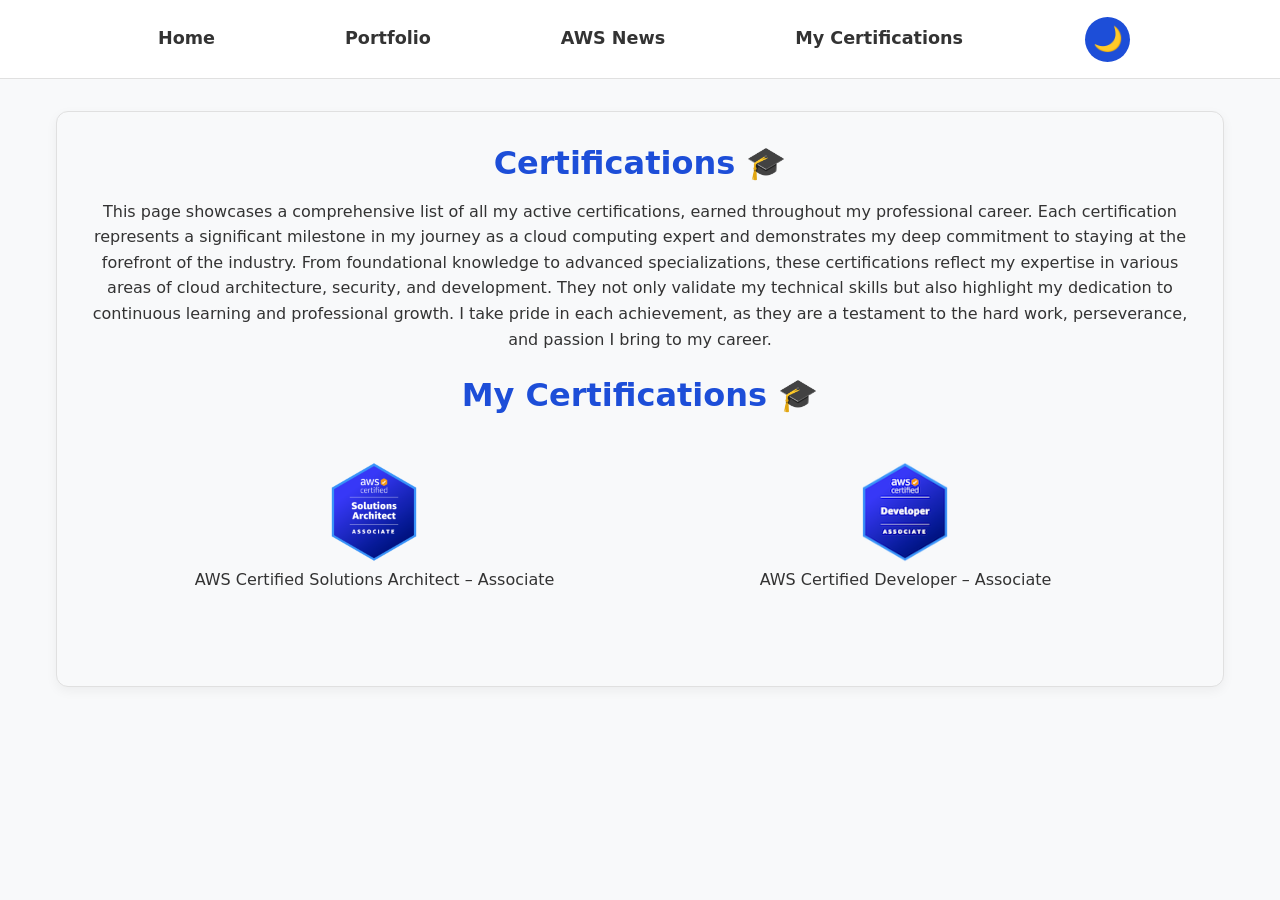
==== website/certs.html @ 6337d5a2 "rename AMI directory to website for simplicity" ====
<!DOCTYPE html>
<html lang="en">

<head>
    <meta charset="UTF-8">
    <meta name="viewport" content="width=device-width, initial-scale=1.0">
    <title>Certifications</title>
    <!-- Bootstrap CSS -->
    <link href="https://cdn.jsdelivr.net/npm/bootstrap@5.3.0/dist/css/bootstrap.min.css" rel="stylesheet">
    <link rel="stylesheet" href="style.css">
</head>

<body>
    <!-- Navbar using Bootstrap -->
    <nav class="navbar navbar-expand-lg navbar-light bg-light">
        <div class="container-fluid justify-content-center">
            <!-- Toggler/collapsible Button -->
            <button class="navbar-toggler" type="button" data-bs-toggle="collapse" data-bs-target="#navbarNav" aria-controls="navbarNav" aria-expanded="false" aria-label="Toggle navigation">
                <span class="navbar-toggler-icon"></span>
            </button>

            <!-- Collapsible content -->
            <div class="collapse navbar-collapse justify-content-center" id="navbarNav">
                <ul class="navbar-nav w-100 justify-content-evenly text-center">
                    <li class="nav-item">
                        <a class="nav-link" href="index.html">Home</a>
                    </li>
                    <li class="nav-item">
                        <a class="nav-link" href="blog.html">Portfolio</a>
                    </li>
                    <li class="nav-item">
                        <a class="nav-link" href="aws.html">AWS News</a>
                    </li>
                    <li class="nav-item">
                        <a class="nav-link" href="certs.html">My Certifications</a>
                    </li>
                    <li class="nav-item">
                        <!-- Dark mode button with correct ID -->
                        <button id="dark-mode-toggle" class="btn btn-primary navbar-darkmode">🌙</button>
                    </li>
                </ul>
            </div>
        </div>
    </nav>

    <!-- Main Content -->
    <main class="shadcn-main">
        <!-- One Unified Content Box -->
        <div class="content-box">
            <section class="intro-section">
                <h1 class="shadcn-heading">Certifications &#127891;</h1>
                <p class="shadcn-text">This page showcases a comprehensive list of all my active certifications, earned throughout my professional career. Each certification represents a significant milestone in my journey as a cloud computing expert and demonstrates my deep commitment to staying at the forefront of the industry. From foundational knowledge to advanced specializations, these certifications reflect my expertise in various areas of cloud architecture, security, and development. They not only validate my technical skills but also highlight my dedication to continuous learning and professional growth. I take pride in each achievement, as they are a testament to the hard work, perseverance, and passion I bring to my career.</p>
            </section>
            
            <!-- Certification Section -->
            <section id="certifications" class="my-4">
                <h2 class="shadcn-heading">My Certifications &#127891;</h2>
                <div class="certification-container">
                    
                    <div class="certification">
                        <img src="architectassociate.png" alt="AWS Certified Solutions Architect – Associate badge" class="certification-badge">
                        <h3 class="certification-title">AWS Certified Solutions Architect – Associate</h3>
                    </div>
                    <!-- AWS Architect Associate - copy and paste this section, changing the img tag to match a image of a certification you have, and change the h3 tag to match the certificate you have gained. To get the images on your instance, try giving your ec2 instance S3 permissions, copy the files to an s3 bucket the use s3:Get to copy the file to your filesystem -->
                    <div class="certification">
                        <img src="aws-certified-developer-associate-badge.png" alt="AWS Certified Developer – Associate badge" class="certification-badge">
                        <h3 class="certification-title">AWS Certified Developer – Associate</h3>
                    </div>

                </div>
            </section>
        </div>
    </main>

    <!-- Bootstrap JS (for the collapse functionality) -->
    <script src="https://cdn.jsdelivr.net/npm/bootstrap@5.3.0/dist/js/bootstrap.bundle.min.js"></script>
    <script src="script.js"></script>
    <script src="config.js"></script>
    <script src="index.js"></script>
    <script src="https://ajax.googleapis.com/ajax/libs/jquery/3.5.1/jquery.min.js"></script>
    <script src="https://cdnjs.cloudflare.com/ajax/libs/popper.js/1.16.0/umd/popper.min.js"></script>
    <script src="https://maxcdn.bootstrapcdn.com/bootstrap/4.5.2/js/bootstrap.min.js"></script>
</body>

</html>
---- website/style.css ----
/* ================================
   CSS Variables & Global Styles
=================================== */
:root {
    /* Color Palette */
    --primary-color: #1D4ED8;       /* A refined blue accent */
    --secondary-color: #2563EB;     /* A complementary blue tone */
    --accent-color: #10B981;        /* A subtle green for buttons */
    --background-color: #f8f9fa;     /* Light background */
    --text-color: #333333;          /* Dark text */
    --border-color: #e0e0e0;        /* Soft borders */
    --box-shadow: rgba(0, 0, 0, 0.05);/* Light shadow */
    
    /* Component-specific */
    --navbar-bg: #ffffff;
    --navbar-text: #333333;
    --btn-bg: var(--accent-color);
    --btn-text: #ffffff;
    --input-bg: #ffffff;
  }
  
  body {
    font-family: 'Inter', system-ui, -apple-system, BlinkMacSystemFont, sans-serif;
    background-color: var(--background-color);
    color: var(--text-color);
    margin: 0;
    padding: 0;
    line-height: 1.6;
    transition: background-color 0.3s ease, color 0.3s ease;
  }
  
  /* ================================
     Dark Mode Overrides
  =================================== */
  body.dark-mode {
    --primary-color: #3B82F6;
    --secondary-color: #60A5FA;
    --accent-color: #22c55e;
    --background-color: #121212;
    --text-color: #e5e7eb;
    --border-color: #333333;
    --box-shadow: rgba(0, 0, 0, 0.2);
    --navbar-bg: #1f2937;
    --navbar-text: #e5e7eb;
    --btn-bg: var(--accent-color);
    --btn-text: #ffffff;
    --input-bg: #1f2937;
  }
  
  /* ================================
     Navbar
  =================================== */
  .navbar {
    background-color: var(--navbar-bg) !important;
    border-bottom: 1px solid var(--border-color);
    padding: 1rem 2rem;
  }
  
  .navbar .navbar-nav {
    display: flex;
    flex-direction: row;
    justify-content: space-around;
    align-items: center;
    width: 100%;
  }
  
  .navbar .nav-item {
    margin: 0 0.5rem;
  }
  
  .navbar .nav-link {
    font-size: 1.1rem;
    font-weight: 600;
    color: var(--navbar-text) !important;
    text-decoration: none;
    padding: 0.5rem 1rem;
    border-bottom: 2px solid transparent;
    transition: color 0.3s ease, border-bottom 0.3s ease;
  }
  
  .navbar .nav-link:hover,
  .navbar .nav-link.active {
    color: var(--primary-color) !important;
    border-bottom: 2px solid var(--primary-color);
  }
  
  /* Dark Mode for Navbar Links */
  body.dark-mode .navbar .nav-link {
    color: var(--navbar-text) !important;
  }
  
  /* Dark Mode Toggle Button */
  .navbar-darkmode {
    background-color: var(--primary-color);
    border: none;
    border-radius: 50%;
    width: 45px;
    height: 45px;
    font-size: 1.5rem;
    cursor: pointer;
    padding: 0;
    display: flex;
    align-items: center;
    justify-content: center;
    transition: background-color 0.3s ease;
    color: #fff;
  }
  
  .navbar-darkmode:hover {
    background-color: var(--secondary-color);
  }
  
  /* ================================
     Main Content Area
  =================================== */
  .shadcn-main {
    display: flex;
    flex-direction: column;
    align-items: center;
    padding: 2rem 1rem;
    max-width: 1200px;
    margin: 0 auto;
  }
  
  /* Unified Content Box */
  .content-box {
    background-color: var(--background-color);
    padding: 2rem;
    border-radius: 12px;
    box-shadow: 0 4px 12px var(--box-shadow);
    border: 1px solid var(--border-color);
    margin-bottom: 2rem;
    width: 100%;
    max-width: 1200px;
    transition: background-color 0.3s ease, box-shadow 0.3s ease;
    text-align: center;
  }
  
  /* ================================
     Headings & Text
  =================================== */
  .shadcn-heading {
    font-size: 2rem;
    font-weight: 700;
    margin-bottom: 1rem;
    color: var(--primary-color);
  }
  
  .shadcn-text {
    font-size: 1rem;
    margin-bottom: 1rem;
  }
  
  /* ================================
     Buttons
  =================================== */
  .shadcn-button {
    background-color: var(--btn-bg);
    color: var(--btn-text);
    border: none;
    padding: 0.75rem 1.5rem;
    border-radius: 8px;
    font-size: 1rem;
    cursor: pointer;
    transition: background-color 0.3s ease, transform 0.2s ease;
    margin-top: 1rem;
  }
  
  .shadcn-button:hover {
    background-color: var(--secondary-color);
    transform: translateY(-2px);
  }
  
  /* ================================
     Form Styles
  =================================== */
  .shadcn-form {
    display: flex;
    flex-direction: column;
    align-items: center;
    width: 100%;
    max-width: 500px;
    margin: 2rem auto;
  }
  
  .shadcn-input,
  .shadcn-textarea {
    width: 100%;
    padding: 0.75rem;
    margin: 0.5rem 0;
    border: 1px solid var(--border-color);
    border-radius: 8px;
    font-size: 1rem;
    background-color: var(--input-bg);
    color: var(--text-color);
    transition: border-color 0.3s ease, background-color 0.3s ease;
    text-align: center;
  }
  
  .shadcn-input:focus,
  .shadcn-textarea:focus {
    outline: none;
    border-color: var(--primary-color);
  }
  
  .shadcn-textarea {
    resize: vertical;
    min-height: 120px;
  }
  
  /* ================================
     View Counter
  =================================== */
  .shadcn-counter {
    font-size: 1.2rem;
    margin: 1rem 0;
    color: var(--text-color);
  }
  
  /* ================================
     Certification Section
  =================================== */
  .certification-container {
    display: grid;
    grid-template-columns: repeat(auto-fit, minmax(200px, 1fr));
    gap: 1.5rem;
    padding: 2rem;
    justify-items: center;
  }
  
  .certification {
    text-align: center;
    transition: transform 0.3s ease, box-shadow 0.3s ease;
  }
  
  .certification:hover {
    transform: translateY(-4px);
    box-shadow: 0 6px 16px var(--box-shadow);
  }
  
  .certification-badge {
    width: 100px;
    transition: transform 0.3s ease;
  }
  
  .certification-badge:hover {
    transform: scale(1.1);
  }
  
  .certification-title {
    margin-top: 0.5rem;
    font-size: 1rem;
    font-weight: 500;
  }
  

  /* ================================
     Footer
  =================================== */
  .shadcn-footer {
    background-color: var(--navbar-bg);
    padding: 1rem;
    text-align: center;
    border-top: 1px solid var(--border-color);
    margin-top: 2rem;
  }
  
  .shadcn-footer p {
    margin: 0;
    font-size: 0.9rem;
    color: var(--text-color);
  }
  
  /* ================================
     Responsive Styles
  =================================== */
  @media (max-width: 768px) {
    .navbar .navbar-nav {
      flex-direction: column;
    }
    
    .nav-link {
      padding: 0.75rem 0;
      font-size: 1rem;
    }
    
    .navbar-darkmode {
      margin: 0.5rem auto;
    }
  }
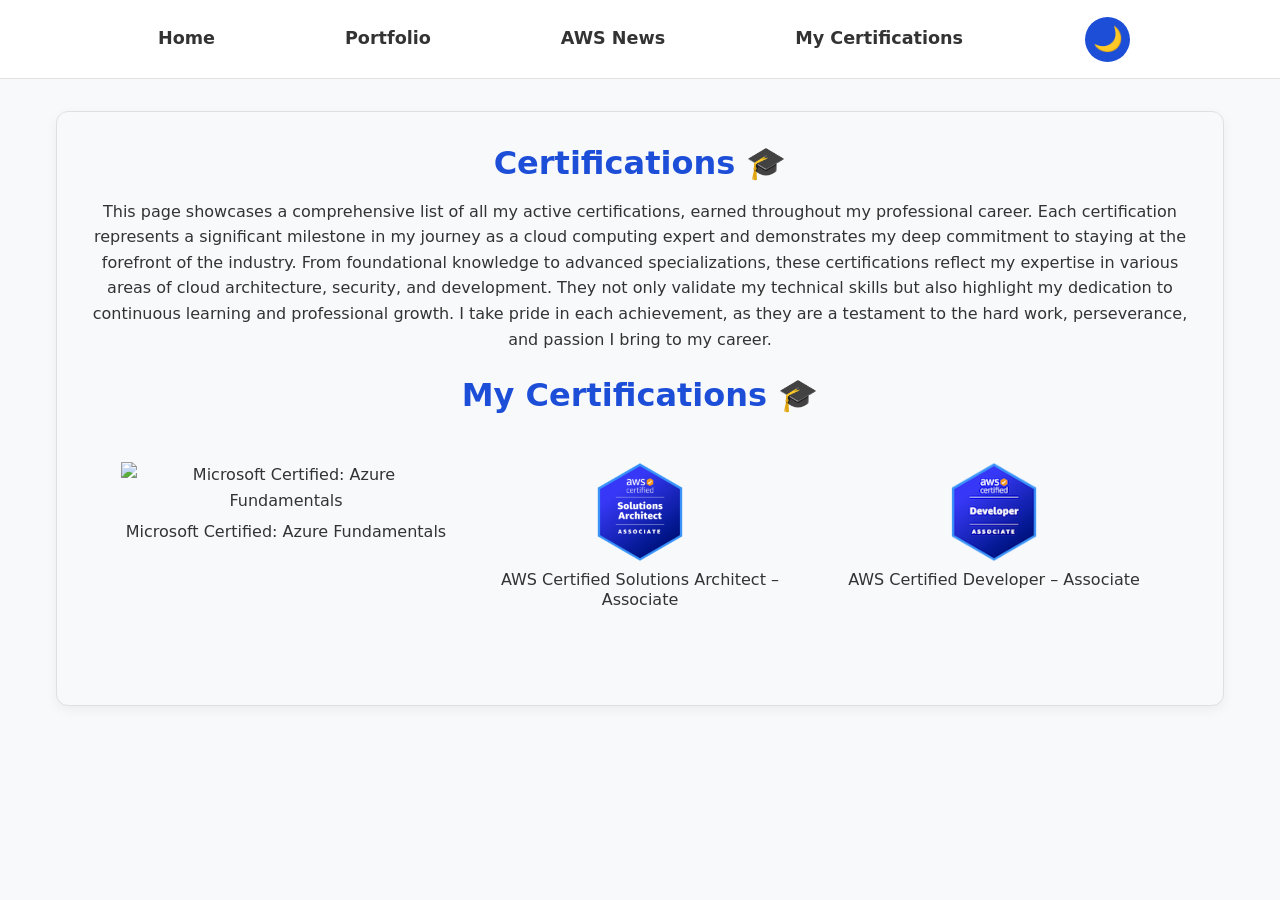
==== commit f2c3f474: "Updated certification list in certs.html" ====
--- a/website/certs.html
+++ b/website/certs.html
@@ -58,6 +58,10 @@
                 <div class="certification-container">
                     
                     <div class="certification">
+                        <img src="microsoft-certified-fundamentals-badge.png" alt="Microsoft Certified: Azure Fundamentals" class="certification-badge">
+                        <h3 class="certification-title">Microsoft Certified: Azure Fundamentals</h3>
+                    </div>
+                    <div class="certification">
                         <img src="architectassociate.png" alt="AWS Certified Solutions Architect – Associate badge" class="certification-badge">
                         <h3 class="certification-title">AWS Certified Solutions Architect – Associate</h3>
                     </div>
